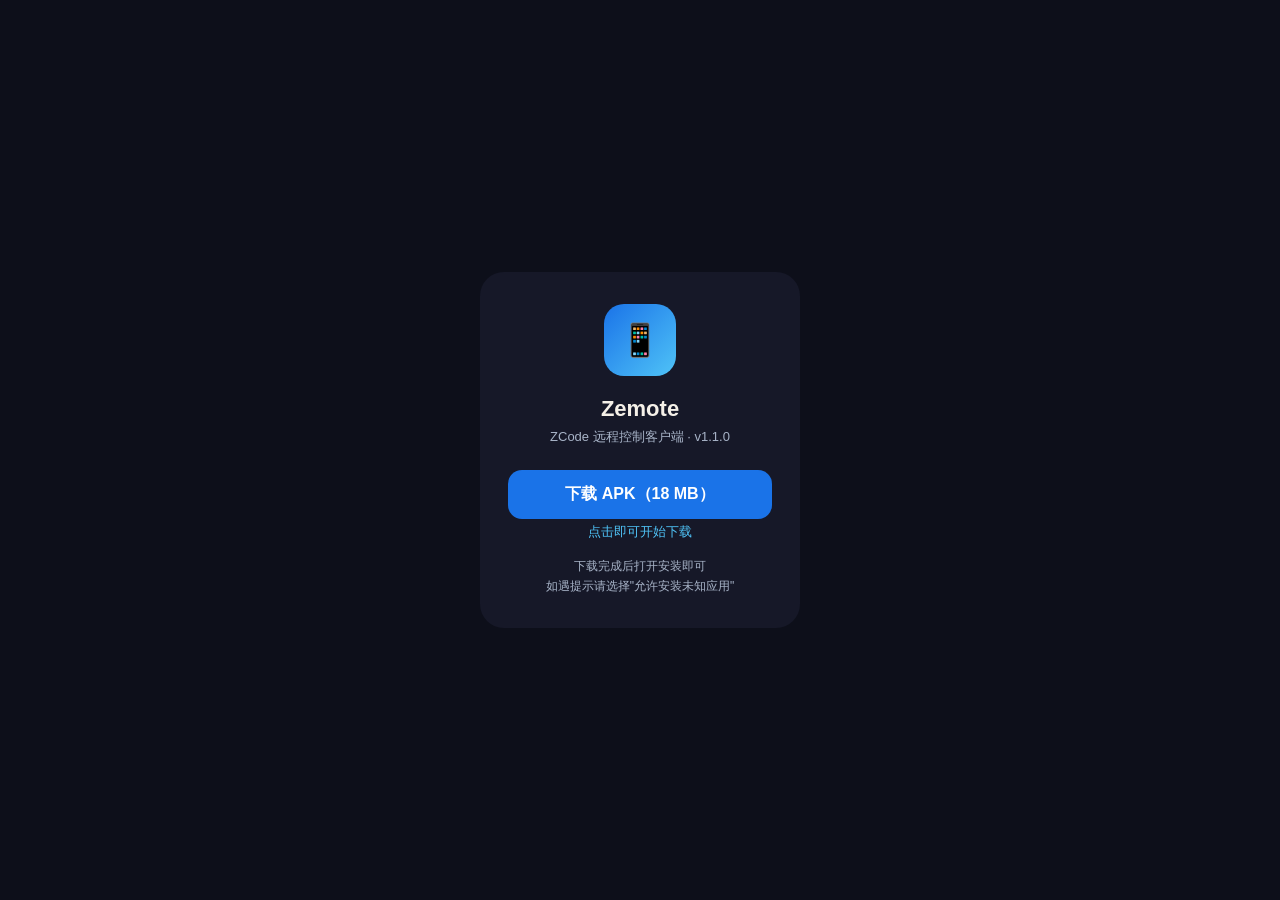
==== web-download/index.html @ 5c1f6adf "Zemote v1.1.0：ZCode Android 远程控制客户端（非官方·协议逆向复刻） - Kotlin + Jetpack Compose Material 3 (M3 Expressive" ====
<!DOCTYPE html>
<html lang="zh-CN">
<head>
    <meta charset="UTF-8">
    <meta name="viewport" content="width=device-width, initial-scale=1.0">
    <title>Zemote 下载</title>
    <style>
        * { margin: 0; padding: 0; box-sizing: border-box; }
        body {
            font-family: -apple-system, BlinkMacSystemFont, "Segoe UI", Roboto, sans-serif;
            background: #0d0f1a;
            color: #f5f0e8;
            min-height: 100vh;
            display: flex;
            flex-direction: column;
            align-items: center;
            justify-content: center;
            padding: 24px;
        }
        .card {
            background: #161828;
            border-radius: 24px;
            padding: 32px 28px;
            text-align: center;
            max-width: 320px;
            width: 100%;
        }
        .icon {
            width: 72px; height: 72px;
            background: linear-gradient(135deg, #1A73E8, #4FC3F7);
            border-radius: 20px;
            margin: 0 auto 20px;
            display: flex; align-items: center; justify-content: center;
            font-size: 32px;
        }
        h1 { font-size: 22px; margin-bottom: 6px; }
        .ver { color: #a8b4c8; font-size: 13px; margin-bottom: 24px; }
        .btn {
            display: block;
            width: 100%;
            padding: 14px;
            background: #1A73E8;
            color: #fff;
            border: none;
            border-radius: 14px;
            font-size: 16px;
            font-weight: 600;
            text-decoration: none;
            cursor: pointer;
            transition: opacity 0.2s;
        }
        .btn:active { opacity: 0.8; }
        .hint { margin-top: 16px; font-size: 12px; color: #a8b4c8; line-height: 1.6; }
        .size { color: #4FC3F7; font-size: 13px; margin-top: 4px; }
    </style>
</head>
<body>
    <div class="card">
        <div class="icon">📱</div>
        <h1>Zemote</h1>
        <p class="ver">ZCode 远程控制客户端 · v1.1.0</p>
        <a class="btn" href="https://github.com/Damianjiang/zemote-android/releases/latest/download/app-debug.apk" id="dlBtn">
            下载 APK（18 MB）
        </a>
        <p class="size" id="sizeHint">点击即可开始下载</p>
        <p class="hint">
            下载完成后打开安装即可<br>
            如遇提示请选择"允许安装未知应用"
        </p>
    </div>
</body>
</html>
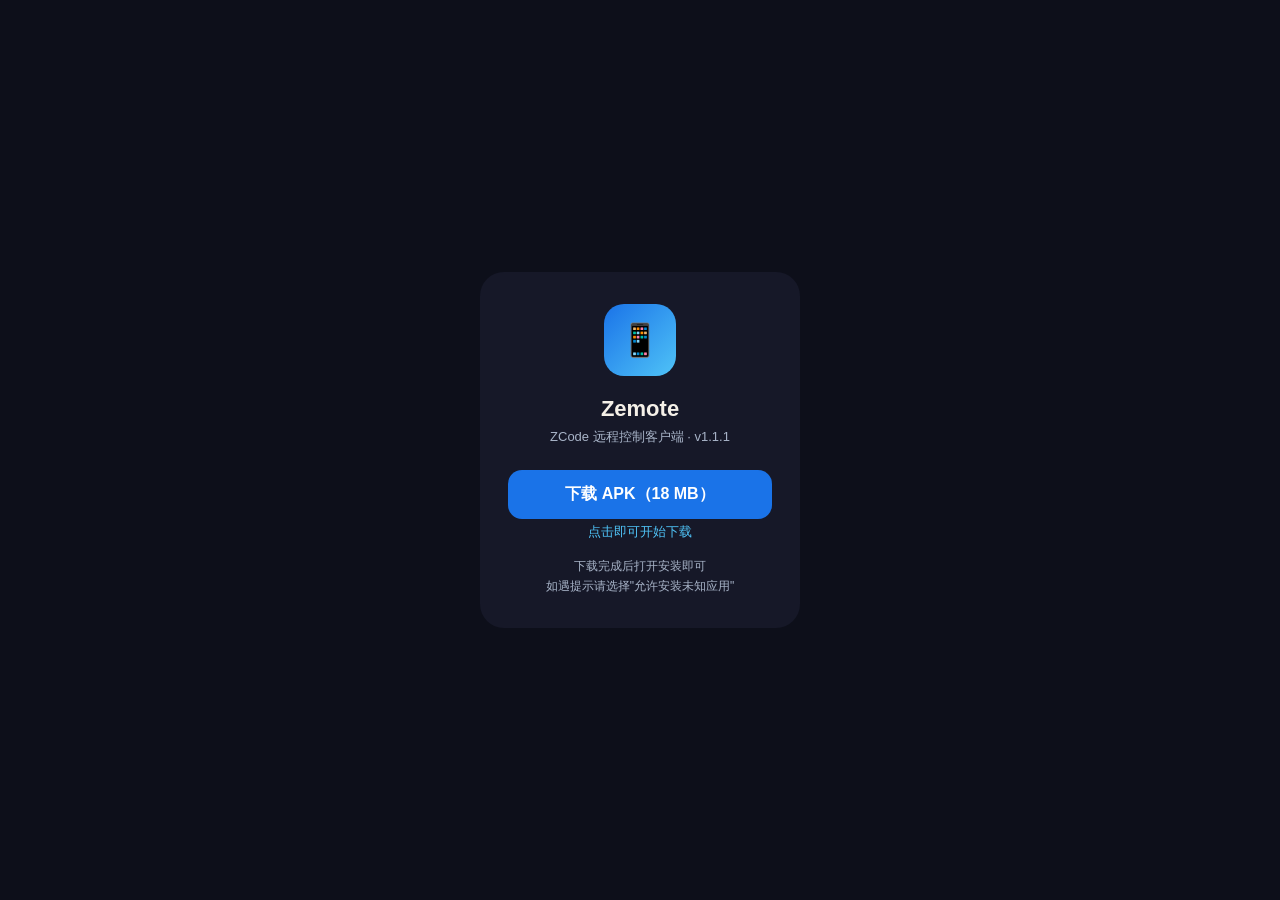
==== commit 2ca044f6: "移除检查更新功能，版本升级至 v1.1.1 - 删除 update/UpdateChecker 及设置页入口 - OkHttp 保留（协议层 WebSocket 仍在使用） - README 作者信息" ====
--- a/web-download/index.html
+++ b/web-download/index.html
@@ -58,7 +58,7 @@
     <div class="card">
         <div class="icon">📱</div>
         <h1>Zemote</h1>
-        <p class="ver">ZCode 远程控制客户端 · v1.1.0</p>
+        <p class="ver">ZCode 远程控制客户端 · v1.1.1</p>
         <a class="btn" href="https://github.com/Damianjiang/zemote-android/releases/latest/download/app-debug.apk" id="dlBtn">
             下载 APK（18 MB）
         </a>
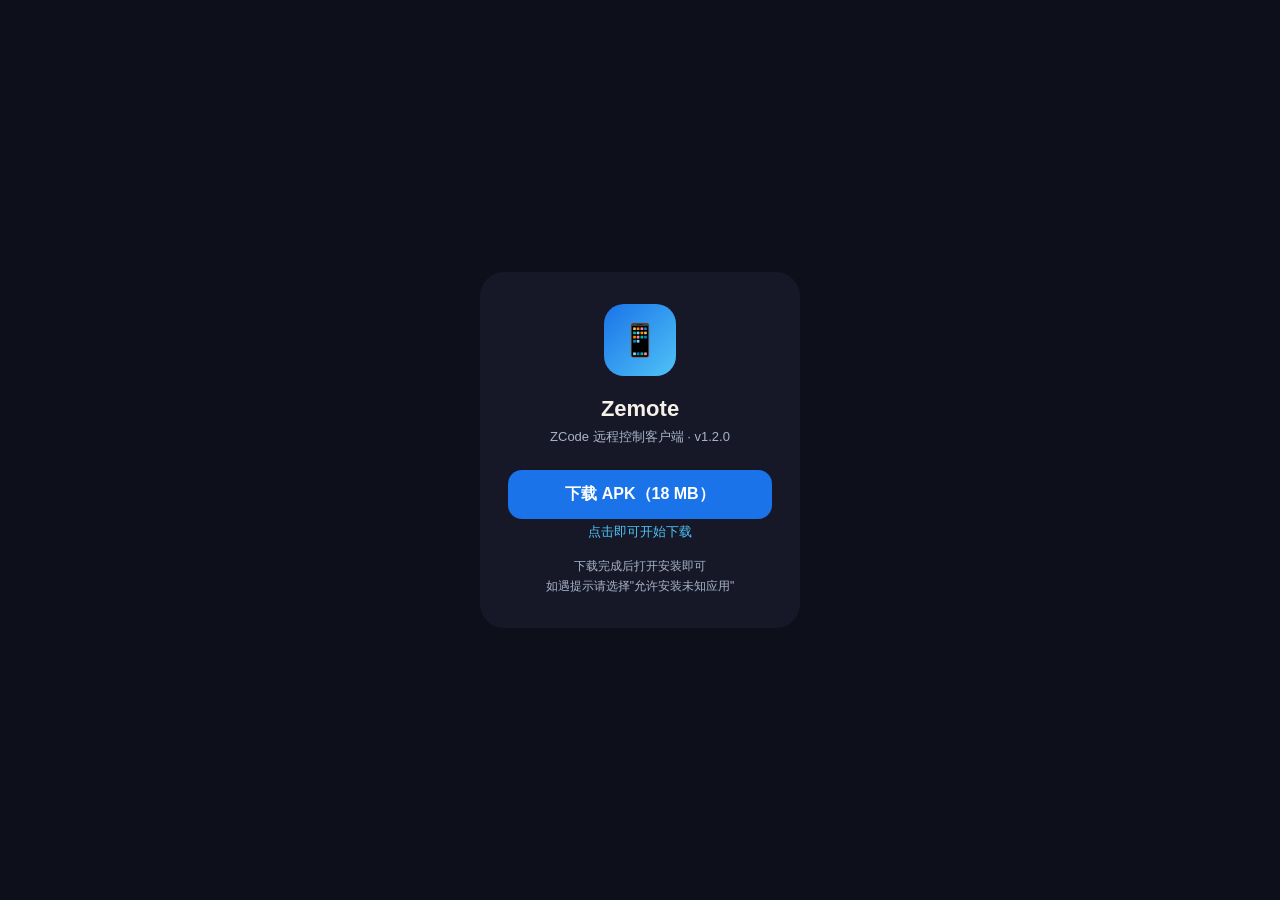
==== commit 947275c8: "v1.2.0：实测修复 + 任务会话真实数据 + 新版对话 UI - 修复添加设备闪退（Keystore KeyGenerator 兼容性 + 兜底降级） - 修复配对链接 t 参数毫秒时间戳解析（I" ====
--- a/web-download/index.html
+++ b/web-download/index.html
@@ -58,7 +58,7 @@
     <div class="card">
         <div class="icon">📱</div>
         <h1>Zemote</h1>
-        <p class="ver">ZCode 远程控制客户端 · v1.1.1</p>
+        <p class="ver">ZCode 远程控制客户端 · v1.2.0</p>
         <a class="btn" href="https://github.com/Damianjiang/zemote-android/releases/latest/download/app-debug.apk" id="dlBtn">
             下载 APK（18 MB）
         </a>
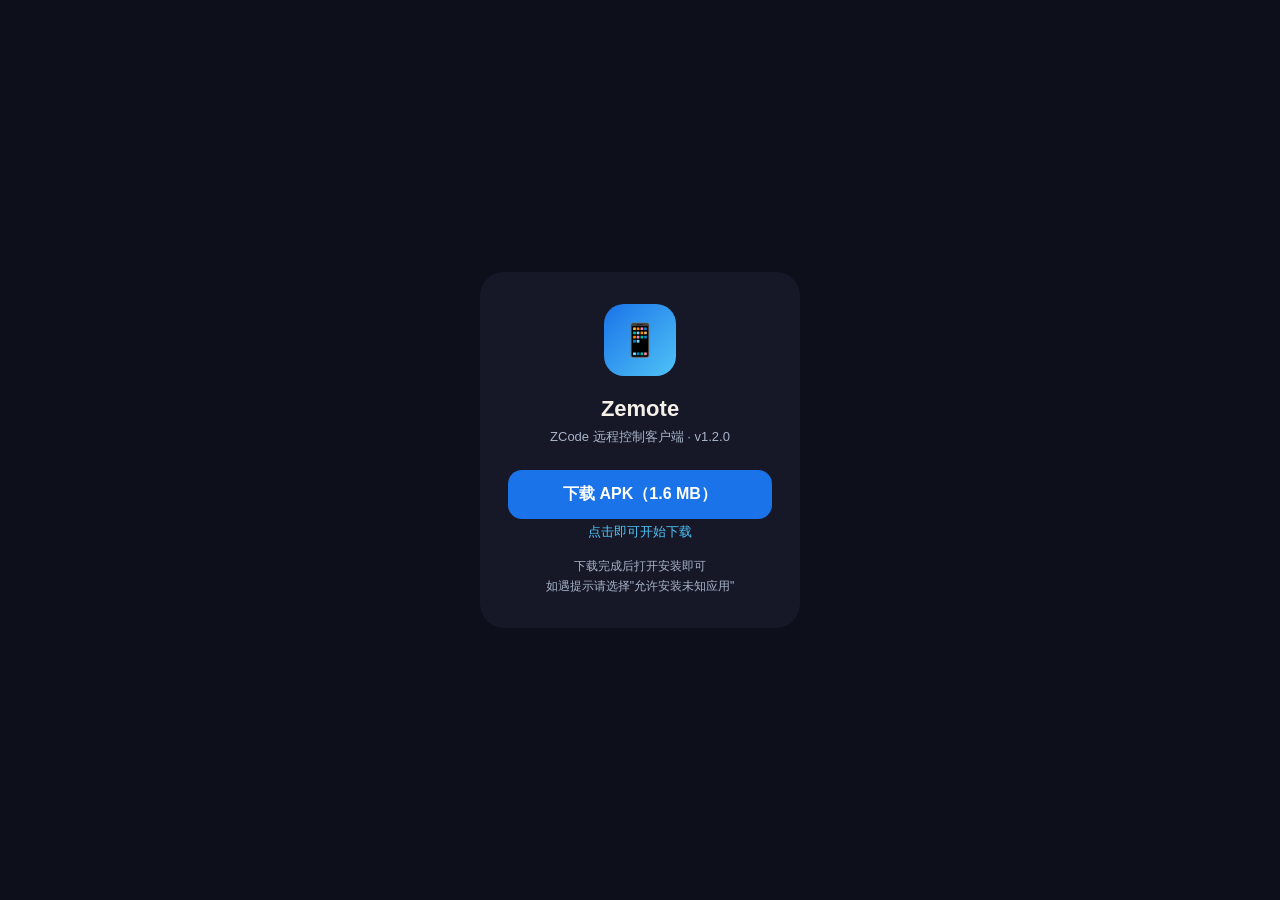
==== commit 15f0fdde: "chore: 下载页指向 v1.4.1 优化版 APK" ====
--- a/web-download/index.html
+++ b/web-download/index.html
@@ -59,8 +59,8 @@
         <div class="icon">📱</div>
         <h1>Zemote</h1>
         <p class="ver">ZCode 远程控制客户端 · v1.2.0</p>
-        <a class="btn" href="https://github.com/Damianjiang/zemote-android/releases/latest/download/app-debug.apk" id="dlBtn">
-            下载 APK（18 MB）
+        <a class="btn" href="https://github.com/Damianjiang/ZCode-Android/releases/latest/download/app-release.apk" id="dlBtn">
+            下载 APK（1.6 MB）
         </a>
         <p class="size" id="sizeHint">点击即可开始下载</p>
         <p class="hint">
